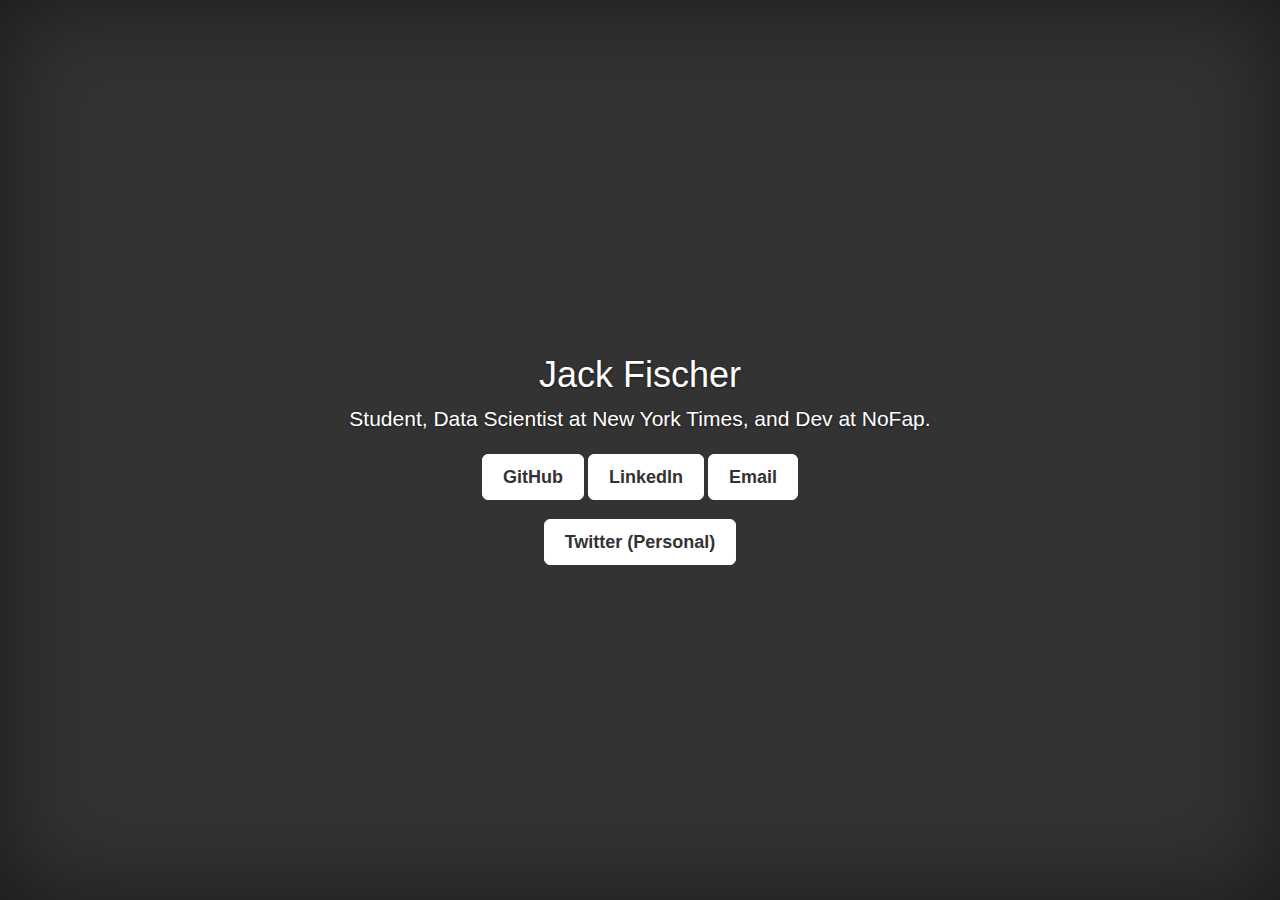
==== trump6.com/index.html @ fd9096cb "dotfiles" ====
<!DOCTYPE html>
<html lang="en">
  <head>
    <meta charset="utf-8">
    <meta http-equiv="X-UA-Compatible" content="IE=edge">
    <meta name="viewport" content="width=device-width, initial-scale=1">
    <meta name="description" content="Trump6 Portfolio/Contact for Jack Fischer">
    <meta name="keywords" content="Jack Fischer,Binghamton,Briarcliff,portfolio">
    <meta name="author" content="Jack Fischer">
    <title>Jack Fischer</title>
    <link href="http://maxcdn.bootstrapcdn.com/bootstrap/3.2.0/css/bootstrap.min.css" rel="stylesheet">
    <link href="cover.css" rel="stylesheet">
    <script src="ie10-viewport-bug-workaround.js"></script>
    <!-- HTML5 shim and Respond.js IE8 support of HTML5 elements and media queries -->
    <!--[if lt IE 9]>
      <script src="https://oss.maxcdn.com/html5shiv/3.7.2/html5shiv.min.js"></script>
      <script src="https://oss.maxcdn.com/respond/1.4.2/respond.min.js"></script>
    <![endif]-->
  </head>
  <body>
    <div class="site-wrapper">
      <div class="site-wrapper-inner">
        <div class="cover-container">
          <div class="masthead clearfix">
            <div class="inner">
              <h3 class="masthead-brand"></h3>
            </div>
          </div>
          <div class="inner cover">
            <h1 class="cover-heading">Jack Fischer</h1>
	    <p class="lead">Student, Data Scientist at New York Times, and Dev at NoFap.</p>
              <a href="http://github.com/trump6" class="btn btn-lg btn-default" style="margin-bottom:3%;" >GitHub</a>
	      <a href="http://linkedin.com/in/jackfischer11" class="btn btn-lg btn-default" style="margin-bottom:3%;">LinkedIn</a>
	      <a href="mailto:Jack@trump6.com" class="btn btn-lg btn-default" style="margin-bottom:3%;">Email</a>
	      <br>
	      <a href="http://twitter.com/trump6" class="btn btn-lg btn-default" style="" >Twitter (Personal)</a>
          </div>
        </div>
      </div>
    </div>
    <script>
  (function(i,s,o,g,r,a,m){i['GoogleAnalyticsObject']=r;i[r]=i[r]||function(){
     (i[r].q=i[r].q||[]).push(arguments)},i[r].l=1*new Date();a=s.createElement(o),
       m=s.getElementsByTagName(o)[0];a.async=1;a.src=g;m.parentNode.insertBefore(a,m)
         })(window,document,'script','//www.google-analytics.com/analytics.js','ga');

  ga('create', 'UA-55002367-1', 'auto');
    ga('send', 'pageview');

    </script>
  </body>
</html>
---- trump6.com/cover.css ----
/*
 * Globals
 */

/* Links */
a,
a:focus,
a:hover {
  color: #fff;
}

/* Custom default button */
.btn-default,
.btn-default:hover,
.btn-default:focus {
  color: #333;
  text-shadow: none; /* Prevent inheritence from `body` */
  background-color: #fff;
  border: 1px solid #fff;
}


/*
 * Base structure
 */

html,
body {
  height: 100%;
  background-color: #333;
}
body {
  color: #fff;
  text-align: center;
  text-shadow: 0 1px 3px rgba(0,0,0,.5);
}

/* Extra markup and styles for table-esque vertical and horizontal centering */
.site-wrapper {
  display: table;
  width: 100%;
  height: 100%; /* For at least Firefox */
  min-height: 100%;
  -webkit-box-shadow: inset 0 0 100px rgba(0,0,0,.5);
          box-shadow: inset 0 0 100px rgba(0,0,0,.5);
}
.site-wrapper-inner {
  display: table-cell;
  vertical-align: top;
}
.cover-container {
  margin-right: auto;
  margin-left: auto;
}

/* Padding for spacing */
.inner {
  padding: 30px;
}


/*
 * Header
 */
.masthead-brand {
  margin-top: 10px;
  margin-bottom: 10px;
}

.masthead-nav > li {
  display: inline-block;
}
.masthead-nav > li + li {
  margin-left: 20px;
}
.masthead-nav > li > a {
  padding-right: 0;
  padding-left: 0;
  font-size: 16px;
  font-weight: bold;
  color: #fff; /* IE8 proofing */
  color: rgba(255,255,255,.75);
  border-bottom: 2px solid transparent;
}
.masthead-nav > li > a:hover,
.masthead-nav > li > a:focus {
  background-color: transparent;
  border-bottom-color: #a9a9a9;
  border-bottom-color: rgba(255,255,255,.25);
}
.masthead-nav > .active > a,
.masthead-nav > .active > a:hover,
.masthead-nav > .active > a:focus {
  color: #fff;
  border-bottom-color: #fff;
}

@media (min-width: 768px) {
  .masthead-brand {
    float: left;
  }
  .masthead-nav {
    float: right;
  }
}


/*
 * Cover
 */

.cover {
  padding: 0 20px;
}
.cover .btn-lg {
  padding: 10px 20px;
  font-weight: bold;
}


/*
 * Footer
 */

.mastfoot {
  color: #999; /* IE8 proofing */
  color: rgba(255,255,255,.5);
}


/*
 * Affix and center
 */

@media (min-width: 768px) {
  /* Pull out the header and footer */
  .masthead {
    position: fixed;
    top: 0;
  }
  .mastfoot {
    position: fixed;
    bottom: 0;
  }
  /* Start the vertical centering */
  .site-wrapper-inner {
    vertical-align: middle;
  }
  /* Handle the widths */
  .masthead,
  .mastfoot,
  .cover-container {
    width: 100%; /* Must be percentage or pixels for horizontal alignment */
  }
}

@media (min-width: 992px) {
  .masthead,
  .mastfoot,
  .cover-container {
    width: 700px;
  }
}
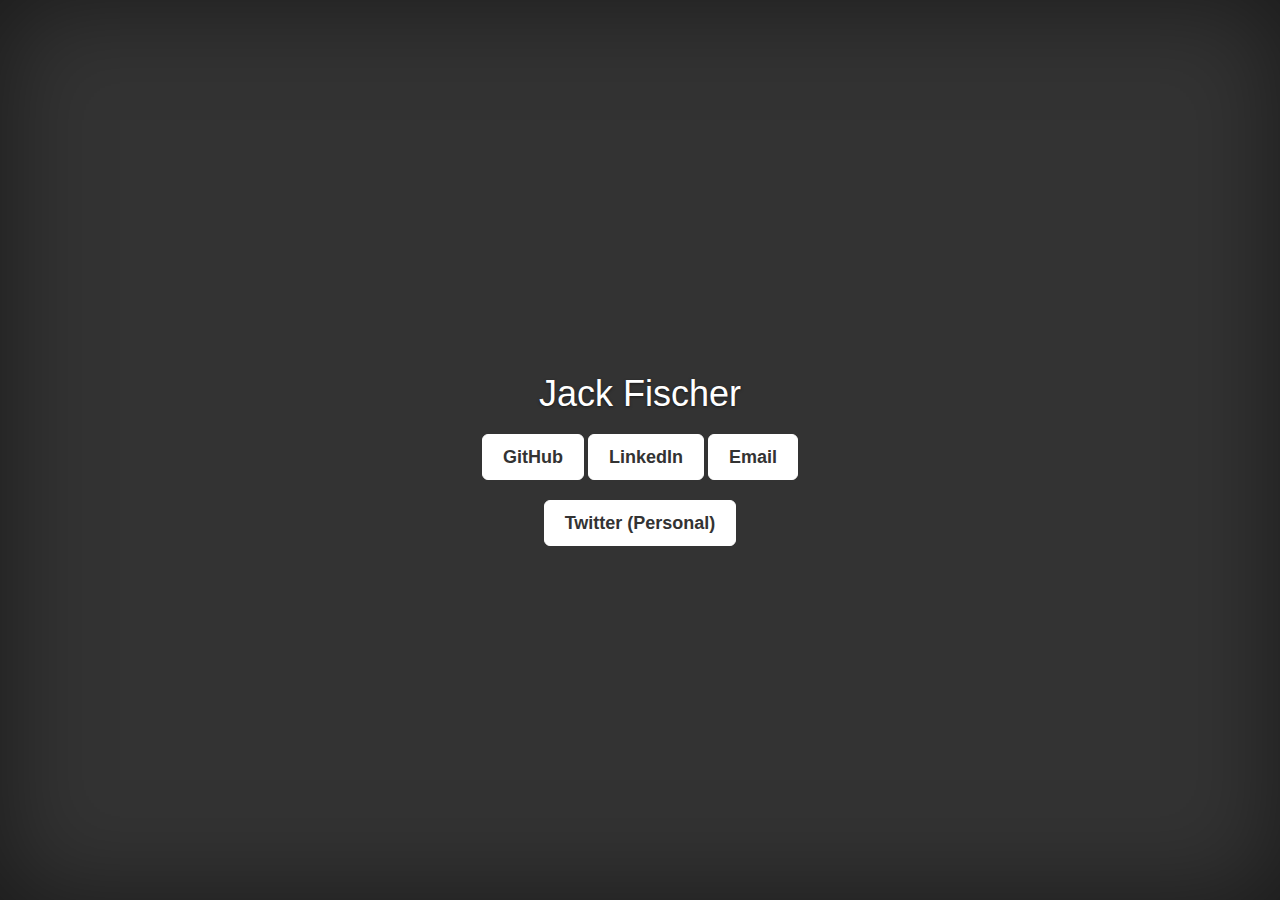
==== commit b5750a73: "new stuff, current web page" ====
--- a/trump6.com/index.html
+++ b/trump6.com/index.html
@@ -28,7 +28,7 @@
           </div>
           <div class="inner cover">
             <h1 class="cover-heading">Jack Fischer</h1>
-	    <p class="lead">Student, Data Scientist at New York Times, and Dev at NoFap.</p>
+	    <p class="lead"></p>
               <a href="http://github.com/trump6" class="btn btn-lg btn-default" style="margin-bottom:3%;" >GitHub</a>
 	      <a href="http://linkedin.com/in/jackfischer11" class="btn btn-lg btn-default" style="margin-bottom:3%;">LinkedIn</a>
 	      <a href="mailto:Jack@trump6.com" class="btn btn-lg btn-default" style="margin-bottom:3%;">Email</a>
